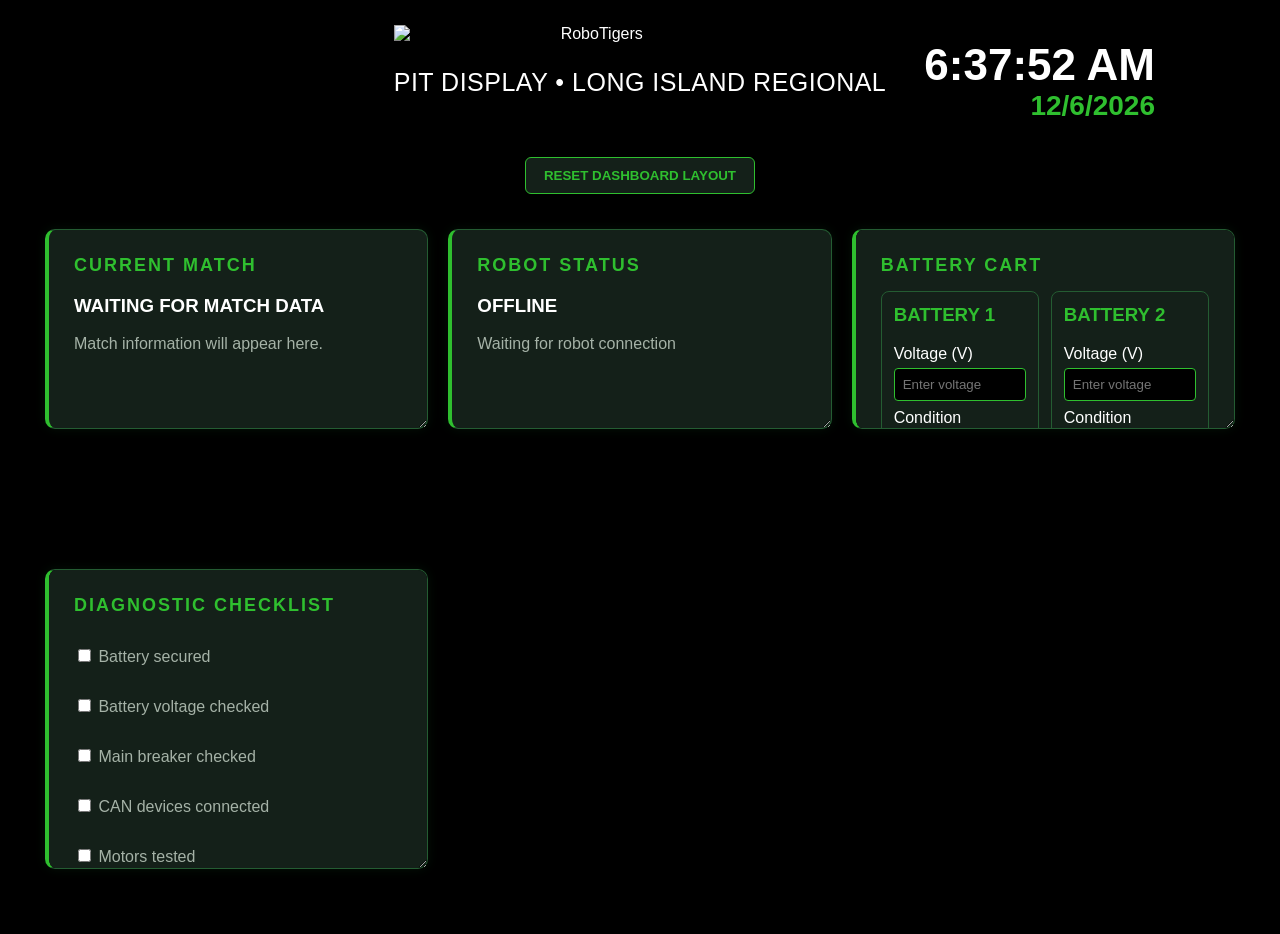
==== index.html @ 48fbb3c6 "Add files via upload" ====
<!DOCTYPE html>
<html lang="en">

<head>
    <meta charset="UTF-8">
    <meta name="viewport" content="width=device-width, initial-scale=1.0">
    <title>Team 1796 Pit Display</title>

    <link rel="stylesheet" href="../visual%20design/style.css">
</head>

<body>

    <header class="dashboard-header">

        <img
            src="https://encrypted-tbn0.gstatic.com/images?q=tbn:ANd9GcQLCcJ4otQcP5XXfnwIeJ2IT44sU_lmiczEvCCfchygDduRoiOeeDiO_nyV&s=10"
            alt="RoboTigers Team 1796 Logo"
            class="team-logo"
        >

        <div class="header-text">

            <img
                src="https://static.wixstatic.com/media/1f72b0_c295e0e976d748c5982b8f63b551c2e2~mv2.png/v1/fill/w_352,h_64,al_c,q_85,usm_0.66_1.00_0.01,enc_avif,quality_auto/RoboTigers%20Team%201796%20(2).png"
                alt="RoboTigers"
                class="team-name"
            >

            <p>PIT DISPLAY • LONG ISLAND REGIONAL</p>

        </div>

        <div class="clock-container">
            <div id="clock"></div>
            <div id="date"></div>
        </div>

    </header>


    <div class="toolbar">
        <button id="reset-layout">RESET DASHBOARD LAYOUT</button>
    </div>


    <main class="dashboard">

        <section class="panel current-match">
            <h2>CURRENT MATCH</h2>
            <h3>WAITING FOR MATCH DATA</h3>
            <p>Match information will appear here.</p>
        </section>


        <section class="panel robot-status">
            <h2>ROBOT STATUS</h2>
            <h3>OFFLINE</h3>
            <p>Waiting for robot connection</p>
        </section>


        <section class="panel battery-panel">
            <h2>BATTERY CART</h2>
            <div class="battery-cart-grid" id="battery-cart-grid"></div>
        </section>


        <section class="panel diagnostics">
            <h2>DIAGNOSTIC CHECKLIST</h2>

            <label><input type="checkbox"> Battery secured</label><br>
            <label><input type="checkbox"> Battery voltage checked</label><br>
            <label><input type="checkbox"> Main breaker checked</label><br>
            <label><input type="checkbox"> CAN devices connected</label><br>
            <label><input type="checkbox"> Motors tested</label><br>
            <label><input type="checkbox"> Sensors working</label><br>
            <label><input type="checkbox"> Emergency stop tested</label><br>
            <label><input type="checkbox"> Robot code running</label><br>
            <label><input type="checkbox"> Intake works</label><br>
            <label><input type="checkbox"> Drive works</label><br>
            <label><input type="checkbox"> Outtake works</label><br>
            <label><input type="checkbox"> Auto works</label><br>

        </section>
    </main>


    <script src="../website%20function/script.js"></script>

</body>
</html>
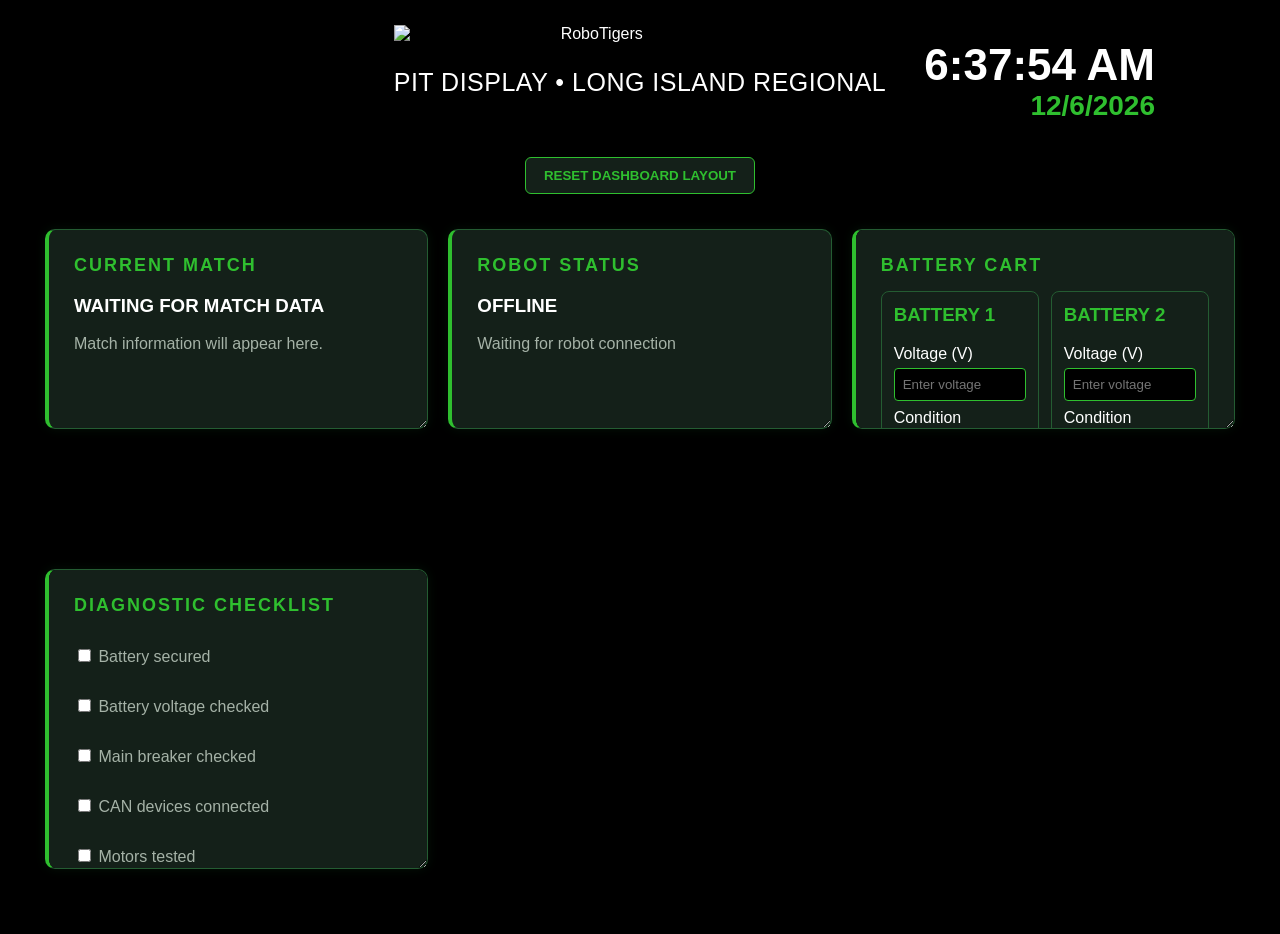
==== commit af4dbc54: "Refactor index.html for improved structure Updated HTML structure and fixed file paths for styles an" ====
--- a/index.html
+++ b/index.html
@@ -6,7 +6,7 @@
     <meta name="viewport" content="width=device-width, initial-scale=1.0">
     <title>Team 1796 Pit Display</title>
 
-    <link rel="stylesheet" href="../visual%20design/style.css">
+<link rel="stylesheet" href="visual%20design/style.css">
 </head>
 
 <body>
@@ -86,7 +86,7 @@
     </main>
 
 
-    <script src="../website%20function/script.js"></script>
+<script src="website%20function/script.js"></script>
 
 </body>
 </html>
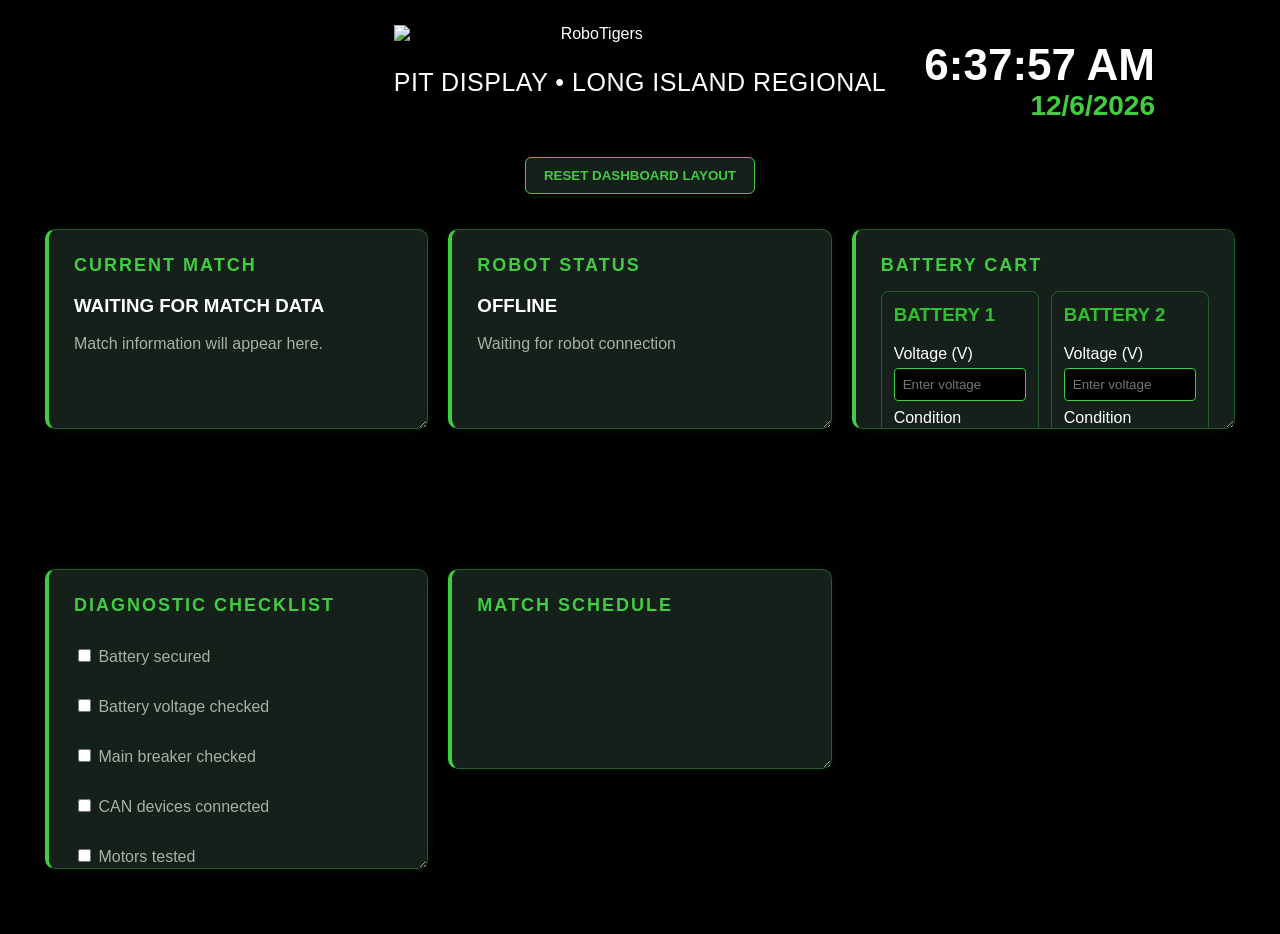
==== commit a2770197: "Add match schedule section to index.html Added match schedule section to the main dashboard." ====
--- a/index.html
+++ b/index.html
@@ -83,7 +83,14 @@
             <label><input type="checkbox"> Auto works</label><br>
 
         </section>
+
+        <section class="panel match-schedule">
+        <h2>MATCH SCHEDULE</h2>
+        </section>    
+        
     </main>
+
+    
 
 
 <script src="website%20function/script.js"></script>
